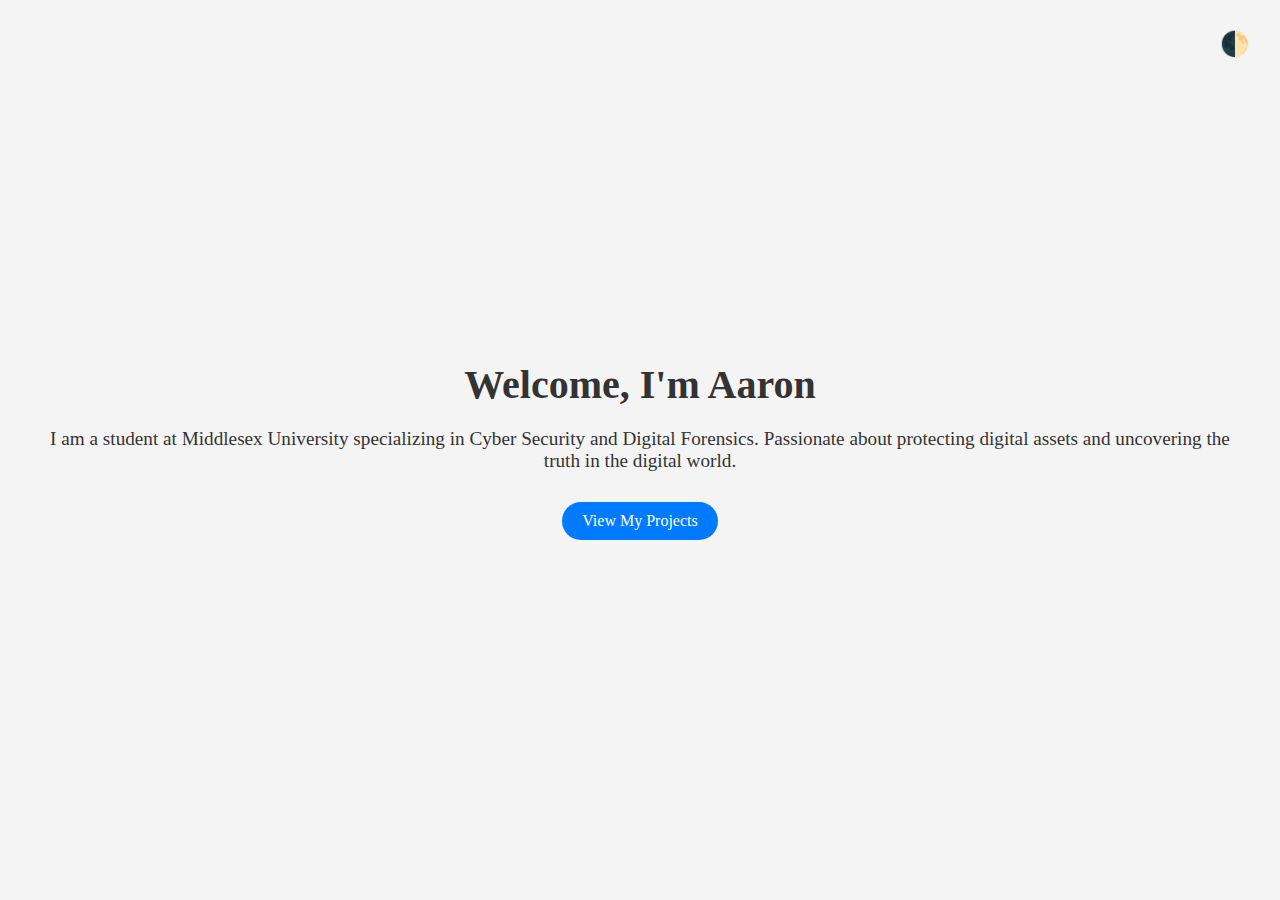
==== index.html @ 55d0bcf9 "Initial commit" ====
<!DOCTYPE html>
<html lang="en">
<head>
    <meta charset="UTF-8">
    <meta name="viewport" content="width=device-width, initial-scale=1.0">
    <title>Portfolio - Aaron</title>
    <link rel="stylesheet" href="style.css">
</head>
<body>
    <button id="theme-toggle" class="theme-toggle">🌓</button>
    <section class="hero">
        <h1>Welcome, I'm Aaron</h1>
        <p>I am a student at Middlesex University specializing in Cyber Security and Digital Forensics. Passionate about protecting digital assets and uncovering the truth in the digital world.</p>
        <a href="projects.html" class="btn">View My Projects</a>
    </section>
    <script src="theme.js"></script>
</body>
</html>
---- style.css ----
:root {
    --bg-color: #f4f4f4;
    --text-color: #333;
    --card-bg: #fff;
}

[data-theme="dark"] {
    --bg-color: #333;
    --text-color: #f4f4f4;
    --card-bg: #444;
}

* {
    margin: 0;
    padding: 0;
    box-sizing: border-box;
}

html, body {
    height: 100%;
    margin: 0;
    padding: 0;
}

body {
    background-color: darkgray;
    min-height: 100vh;
    display: flex;
    flex-direction: column;
}

.theme-toggle {
    position: fixed;
    top: 20px;
    right: 20px;
    padding: 10px;
    font-size: 1.5em;
    background: none;
    border: none;
    cursor: pointer;
    z-index: 1000;
}

.hero {
    background-color: var(--bg-color);
    color: var(--text-color);
    text-align: center;
    padding: 50px;
    min-height: 100vh;
    display: flex;
    flex-direction: column;
    justify-content: center;
    align-items: center;
    width: 100%;
}

.hero h1 {
    font-size: 2.5em;
    margin-bottom: 20px;
}

.hero p {
    font-size: 1.2em;
    margin-bottom: 30px;
}

.btn {
    display: inline-block;
    padding: 10px 20px;
    font-size: 1em;
    color: #fff;
    background-color: #007BFF;
    border: none;
    border-radius: 25px;
    text-decoration: none;
    transition: background-color 0.3s ease;
}

.btn:hover {
    background-color: #0056b3;
}

.projects {
    background-color: var(--bg-color);
    color: var(--text-color);
    text-align: center;
    padding: 50px;
    min-height: 100vh;
    display: flex;
    flex-direction: column;
    width: 100%;
}

.projects h1 {
    font-size: 2.5em;
    margin-bottom: 30px;
}

.grid {
    flex: 1;
    display: grid;
    grid-template-columns: repeat(auto-fit, minmax(300px, 1fr));
    gap: 20px;
    padding: 20px;
    align-content: center;
}

.project-card {
    background-color: var(--card-bg);
    border: 1px solid #ddd;
    border-radius: 10px;
    padding: 20px;
    box-shadow: 0 4px 6px rgba(0, 0, 0, 0.1);
    transition: transform 0.3s ease, box-shadow 0.3s ease;
}

.project-card:hover {
    transform: translateY(-5px);
    box-shadow: 0 6px 10px rgba(0, 0, 0, 0.15);
}

.project-card h2 {
    font-size: 1.5em;
    margin-bottom: 15px;
}

.project-card p {
    font-size: 1em;
    margin-bottom: 20px;
}
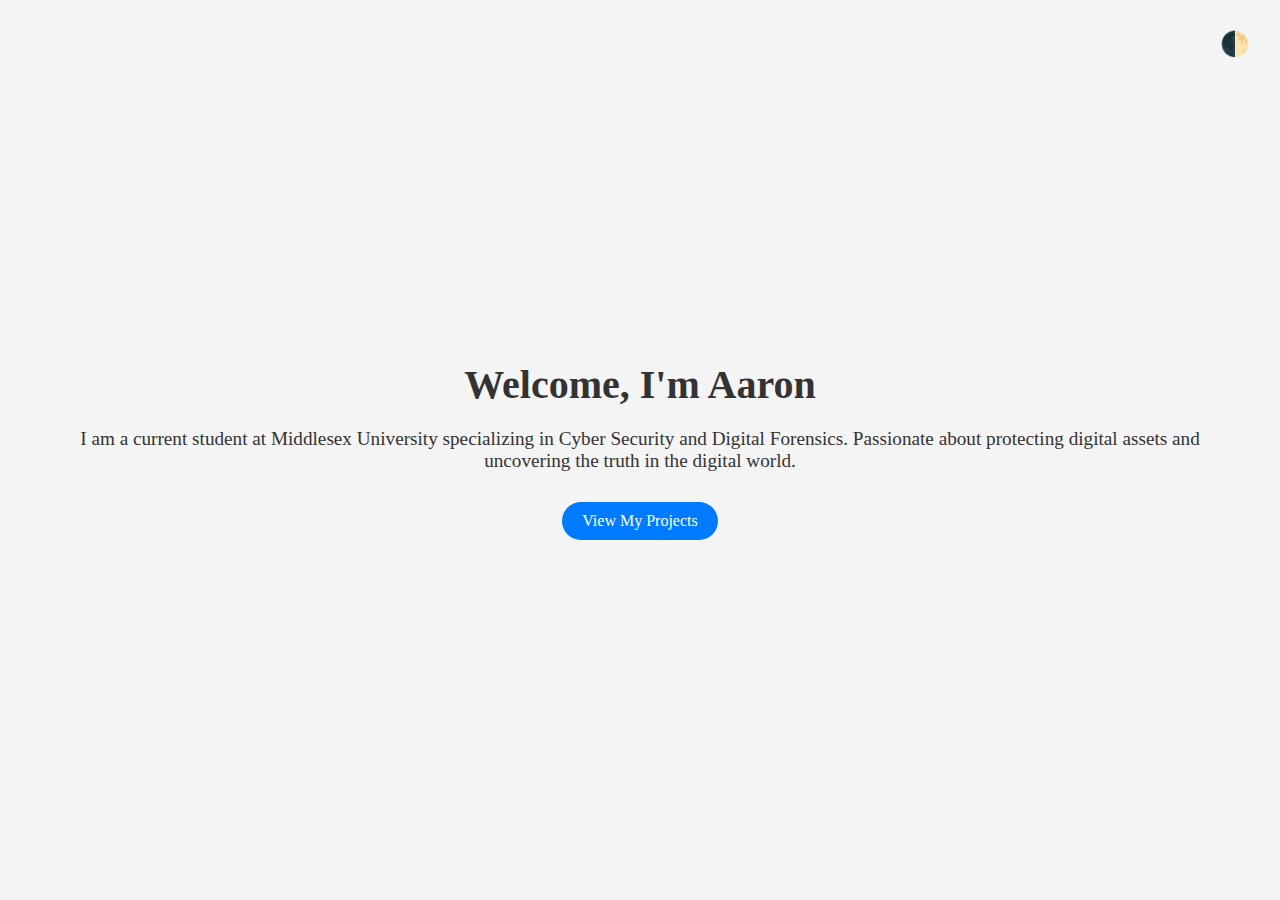
==== commit fb8cec18: "Added a description on the hero page" ====
--- a/index.html
+++ b/index.html
@@ -10,7 +10,7 @@
     <button id="theme-toggle" class="theme-toggle">🌓</button>
     <section class="hero">
         <h1>Welcome, I'm Aaron</h1>
-        <p>I am a student at Middlesex University specializing in Cyber Security and Digital Forensics. Passionate about protecting digital assets and uncovering the truth in the digital world.</p>
+        <p>I am a current student at Middlesex University specializing in Cyber Security and Digital Forensics. Passionate about protecting digital assets and uncovering the truth in the digital world.</p>
         <a href="projects.html" class="btn">View My Projects</a>
     </section>
     <script src="theme.js"></script>
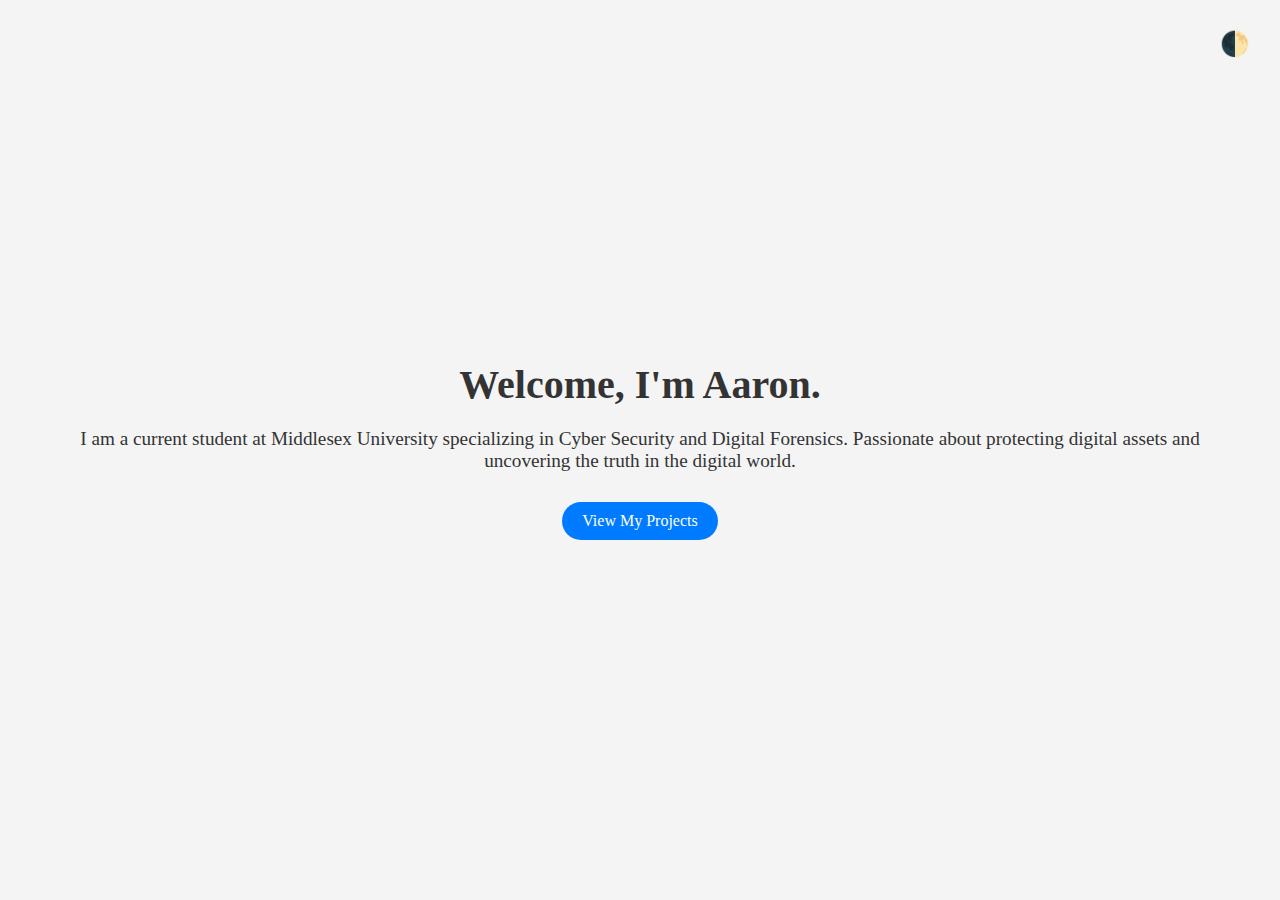
==== commit 13b9d145: "Added . after Aaron" ====
--- a/index.html
+++ b/index.html
@@ -9,7 +9,7 @@
 <body>
     <button id="theme-toggle" class="theme-toggle">🌓</button>
     <section class="hero">
-        <h1>Welcome, I'm Aaron</h1>
+        <h1>Welcome, I'm Aaron.</h1>
         <p>I am a current student at Middlesex University specializing in Cyber Security and Digital Forensics. Passionate about protecting digital assets and uncovering the truth in the digital world.</p>
         <a href="projects.html" class="btn">View My Projects</a>
     </section>
